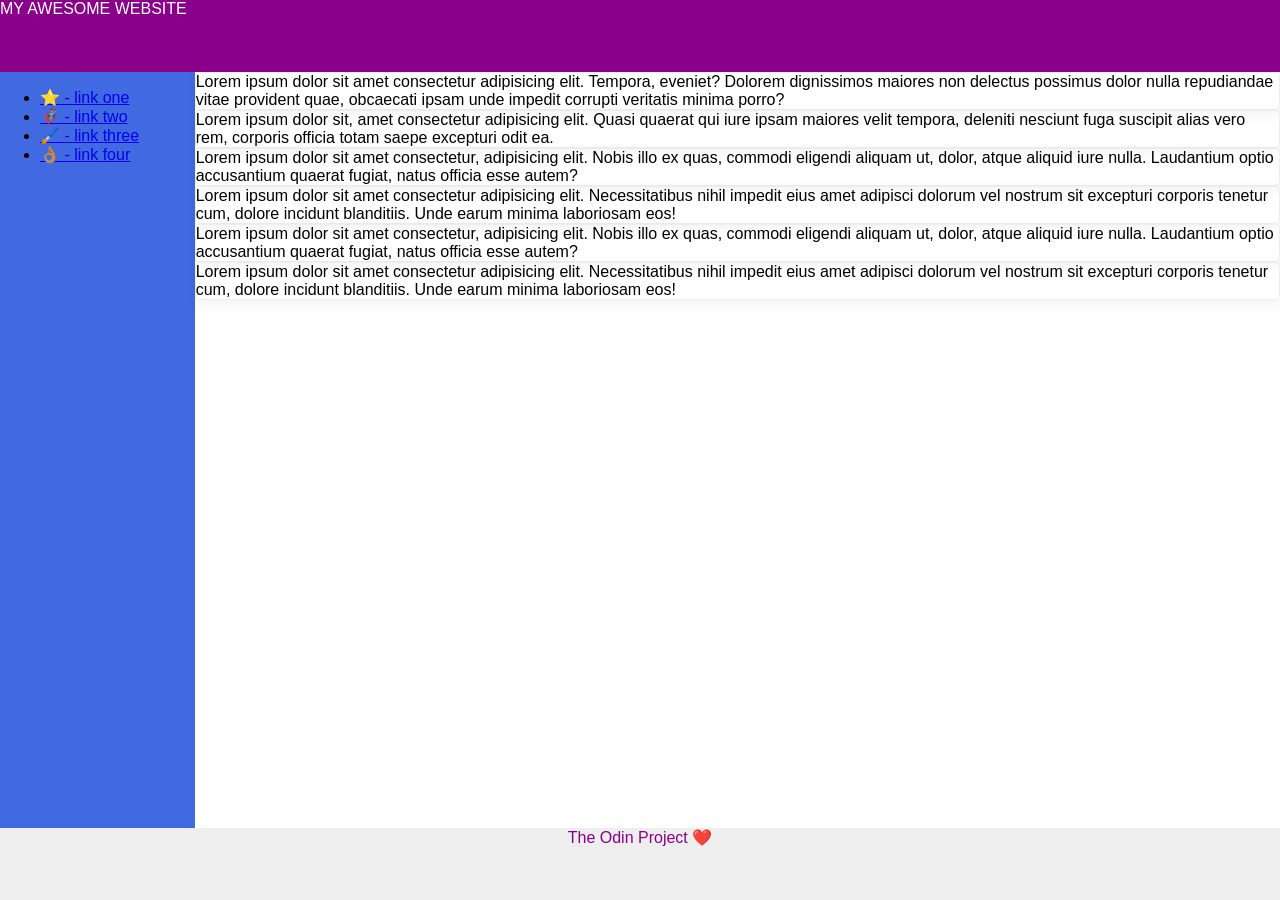
==== foundations/flex/07-flex-layout-2/index.html @ 363b5f3a "07 flex layout I was able to change it to fit the general image I believe the next steps would be Ma" ====
<!DOCTYPE html>
<html lang="en">
  <head>
    <meta charset="UTF-8">
    <meta http-equiv="X-UA-Compatible" content="IE=edge">
    <meta name="viewport" content="width=device-width, initial-scale=1.0">
    <title>The Holy Grail</title>
    <link rel="stylesheet" href="style.css">
  </head>
  <body>
    <div class="header">
      MY AWESOME WEBSITE
    </div>
    
    <div class="middle">
    <div class="sidebar">
      <ul>
        <li><a href="#">⭐ - link one</a></li>
        <li><a href="#">🦸🏽‍♂️ - link two</a></li>
        <li><a href="#">🖌️ - link three</a></li>
        <li><a href="#">👌🏽 - link four</a></li>
      </ul>
    </div>

    <div class="squares">
      <div class="card">Lorem ipsum dolor sit amet consectetur adipisicing elit. Tempora, eveniet? Dolorem dignissimos maiores non delectus possimus dolor nulla repudiandae vitae provident quae, obcaecati ipsam unde impedit corrupti veritatis minima porro?</div>
      <div class="card">Lorem ipsum dolor sit, amet consectetur adipisicing elit. Quasi quaerat qui iure ipsam maiores velit tempora, deleniti nesciunt fuga suscipit alias vero rem, corporis officia totam saepe excepturi odit ea.</div>
      <div class="card">Lorem ipsum dolor sit amet consectetur, adipisicing elit. Nobis illo ex quas, commodi eligendi aliquam ut, dolor, atque aliquid iure nulla. Laudantium optio accusantium quaerat fugiat, natus officia esse autem?</div>
      <div class="card">Lorem ipsum dolor sit amet consectetur adipisicing elit. Necessitatibus nihil impedit eius amet adipisci dolorum vel nostrum sit excepturi corporis tenetur cum, dolore incidunt blanditiis. Unde earum minima laboriosam eos!</div>
      <div class="card">Lorem ipsum dolor sit amet consectetur, adipisicing elit. Nobis illo ex quas, commodi eligendi aliquam ut, dolor, atque aliquid iure nulla. Laudantium optio accusantium quaerat fugiat, natus officia esse autem?</div>
      <div class="card">Lorem ipsum dolor sit amet consectetur adipisicing elit. Necessitatibus nihil impedit eius amet adipisci dolorum vel nostrum sit excepturi corporis tenetur cum, dolore incidunt blanditiis. Unde earum minima laboriosam eos!</div>
    </div>
    </div>
    <div class="footer">
      The Odin Project ❤️
    </div>
  </body>
</html>
---- foundations/flex/07-flex-layout-2/style.css ----
body {
  font-family: -apple-system, BlinkMacSystemFont, 'Segoe UI', Roboto, Oxygen, Ubuntu, Cantarell, 'Open Sans', 'Helvetica Neue', sans-serif;
  margin: 0;
  min-height: 100vh;
  display: flex;
  flex-direction: column;
  justify-content: space-between;
}

.header {
  height: 72px;
  background: darkmagenta;
  color: white;
}

.footer {
  height: 72px;
  background: #eee;
  color: darkmagenta;
  text-align: center;
}

.sidebar {
  width: 300px;
  background: royalblue;
  box-sizing: border-box;
}

.card {
  border: 1px solid #eee;
  box-shadow: 2px 4px 16px rgba(0,0,0,.06);
  border-radius: 4px;
}

.middle {
  display: flex;
  flex-grow: 1;
}
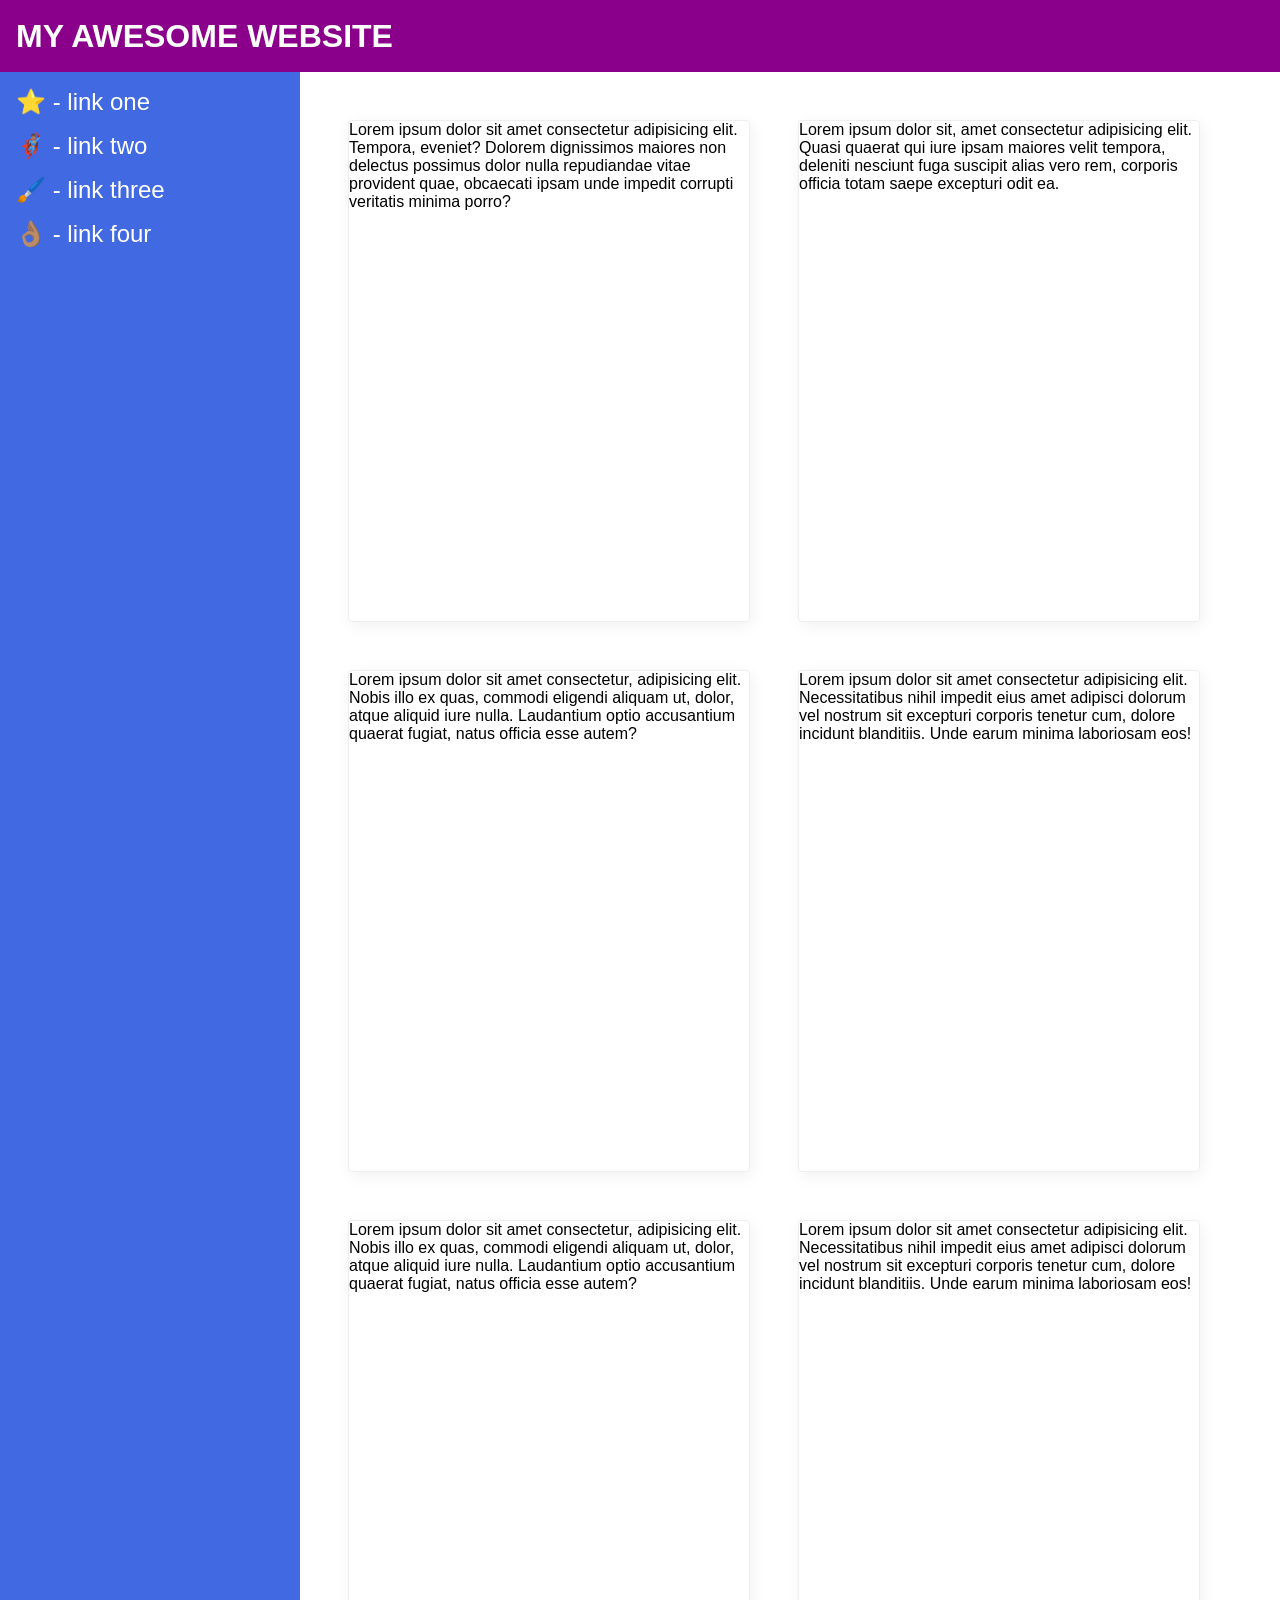
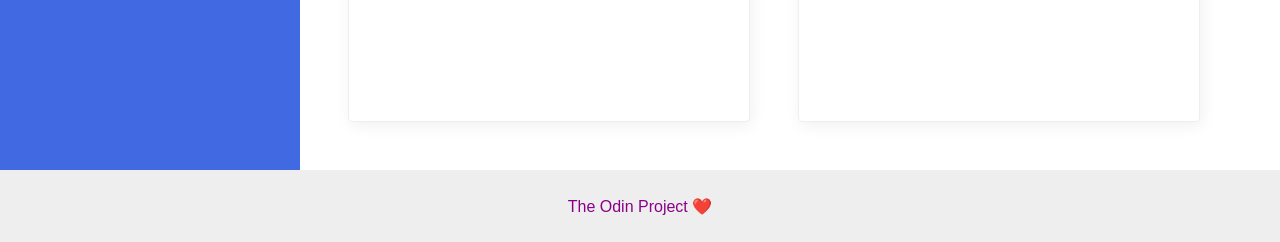
==== commit 532af7bf: "07 Completed Took a while but I have to make use of divs to ensure that they were correctly put. Oth" ====
--- a/foundations/flex/07-flex-layout-2/index.html
+++ b/foundations/flex/07-flex-layout-2/index.html
@@ -12,25 +12,34 @@
       MY AWESOME WEBSITE
     </div>
     
-    <div class="middle">
-    <div class="sidebar">
-      <ul>
-        <li><a href="#">⭐ - link one</a></li>
-        <li><a href="#">🦸🏽‍♂️ - link two</a></li>
-        <li><a href="#">🖌️ - link three</a></li>
-        <li><a href="#">👌🏽 - link four</a></li>
-      </ul>
+
+    <div class="middle"> 
+
+        <div class="sidebar">
+
+          <ul>
+            <li><a href="#">⭐ - link one</a></li>
+            <li><a href="#">🦸🏽‍♂️ - link two</a></li>
+            <li><a href="#">🖌️ - link three</a></li>
+            <li><a href="#">👌🏽 - link four</a></li>
+          </ul>
+
+        </div>
+
+      <div class="cards">
+
+        <div class="card">Lorem ipsum dolor sit amet consectetur adipisicing elit. Tempora, eveniet? Dolorem dignissimos maiores non delectus possimus dolor nulla repudiandae vitae provident quae, obcaecati ipsam unde impedit corrupti veritatis minima porro?</div>
+        <div class="card">Lorem ipsum dolor sit, amet consectetur adipisicing elit. Quasi quaerat qui iure ipsam maiores velit tempora, deleniti nesciunt fuga suscipit alias vero rem, corporis officia totam saepe excepturi odit ea.</div>
+        <div class="card">Lorem ipsum dolor sit amet consectetur, adipisicing elit. Nobis illo ex quas, commodi eligendi aliquam ut, dolor, atque aliquid iure nulla. Laudantium optio accusantium quaerat fugiat, natus officia esse autem?</div>
+        <div class="card">Lorem ipsum dolor sit amet consectetur adipisicing elit. Necessitatibus nihil impedit eius amet adipisci dolorum vel nostrum sit excepturi corporis tenetur cum, dolore incidunt blanditiis. Unde earum minima laboriosam eos!</div>
+        <div class="card">Lorem ipsum dolor sit amet consectetur, adipisicing elit. Nobis illo ex quas, commodi eligendi aliquam ut, dolor, atque aliquid iure nulla. Laudantium optio accusantium quaerat fugiat, natus officia esse autem?</div>
+        <div class="card">Lorem ipsum dolor sit amet consectetur adipisicing elit. Necessitatibus nihil impedit eius amet adipisci dolorum vel nostrum sit excepturi corporis tenetur cum, dolore incidunt blanditiis. Unde earum minima laboriosam eos!</div>
+      
+      </div>
+
     </div>
 
-    <div class="squares">
-      <div class="card">Lorem ipsum dolor sit amet consectetur adipisicing elit. Tempora, eveniet? Dolorem dignissimos maiores non delectus possimus dolor nulla repudiandae vitae provident quae, obcaecati ipsam unde impedit corrupti veritatis minima porro?</div>
-      <div class="card">Lorem ipsum dolor sit, amet consectetur adipisicing elit. Quasi quaerat qui iure ipsam maiores velit tempora, deleniti nesciunt fuga suscipit alias vero rem, corporis officia totam saepe excepturi odit ea.</div>
-      <div class="card">Lorem ipsum dolor sit amet consectetur, adipisicing elit. Nobis illo ex quas, commodi eligendi aliquam ut, dolor, atque aliquid iure nulla. Laudantium optio accusantium quaerat fugiat, natus officia esse autem?</div>
-      <div class="card">Lorem ipsum dolor sit amet consectetur adipisicing elit. Necessitatibus nihil impedit eius amet adipisci dolorum vel nostrum sit excepturi corporis tenetur cum, dolore incidunt blanditiis. Unde earum minima laboriosam eos!</div>
-      <div class="card">Lorem ipsum dolor sit amet consectetur, adipisicing elit. Nobis illo ex quas, commodi eligendi aliquam ut, dolor, atque aliquid iure nulla. Laudantium optio accusantium quaerat fugiat, natus officia esse autem?</div>
-      <div class="card">Lorem ipsum dolor sit amet consectetur adipisicing elit. Necessitatibus nihil impedit eius amet adipisci dolorum vel nostrum sit excepturi corporis tenetur cum, dolore incidunt blanditiis. Unde earum minima laboriosam eos!</div>
-    </div>
-    </div>
+
     <div class="footer">
       The Odin Project ❤️
     </div>
--- a/foundations/flex/07-flex-layout-2/style.css
+++ b/foundations/flex/07-flex-layout-2/style.css
@@ -11,28 +11,66 @@
   height: 72px;
   background: darkmagenta;
   color: white;
+  font-size: 32px;
+  font-weight: 900;
+  display:flex;
+  align-items: center;
+  padding-left: 16px;
 }
 
 .footer {
   height: 72px;
   background: #eee;
   color: darkmagenta;
-  text-align: center;
+  display: flex;
+  justify-content: center;
+  align-items: center;
 }
 
 .sidebar {
   width: 300px;
+  flex-shrink: 0;
   background: royalblue;
   box-sizing: border-box;
+  display: flex;
+  justify-content: flex-start;
+  padding: 16px;
 }
 
 .card {
   border: 1px solid #eee;
   box-shadow: 2px 4px 16px rgba(0,0,0,.06);
   border-radius: 4px;
+  flex-basis: 400px;
+  width: 400px;
+  height: 500px;
+}
+
+.cards {
+  display: flex;
+  flex-direction: row;
+  flex-wrap: wrap;
+  padding: 48px;
+  gap: 48px;
 }
 
 .middle {
   display: flex;
   flex-grow: 1;
+}
+
+a {
+  text-decoration: none;
+  color: white;
+  font-size: 24px;
+}
+
+ul {
+    list-style-type: none;
+    margin: 0;
+    padding: 0;
+}
+
+li {
+  padding-bottom: 16px;
 }
